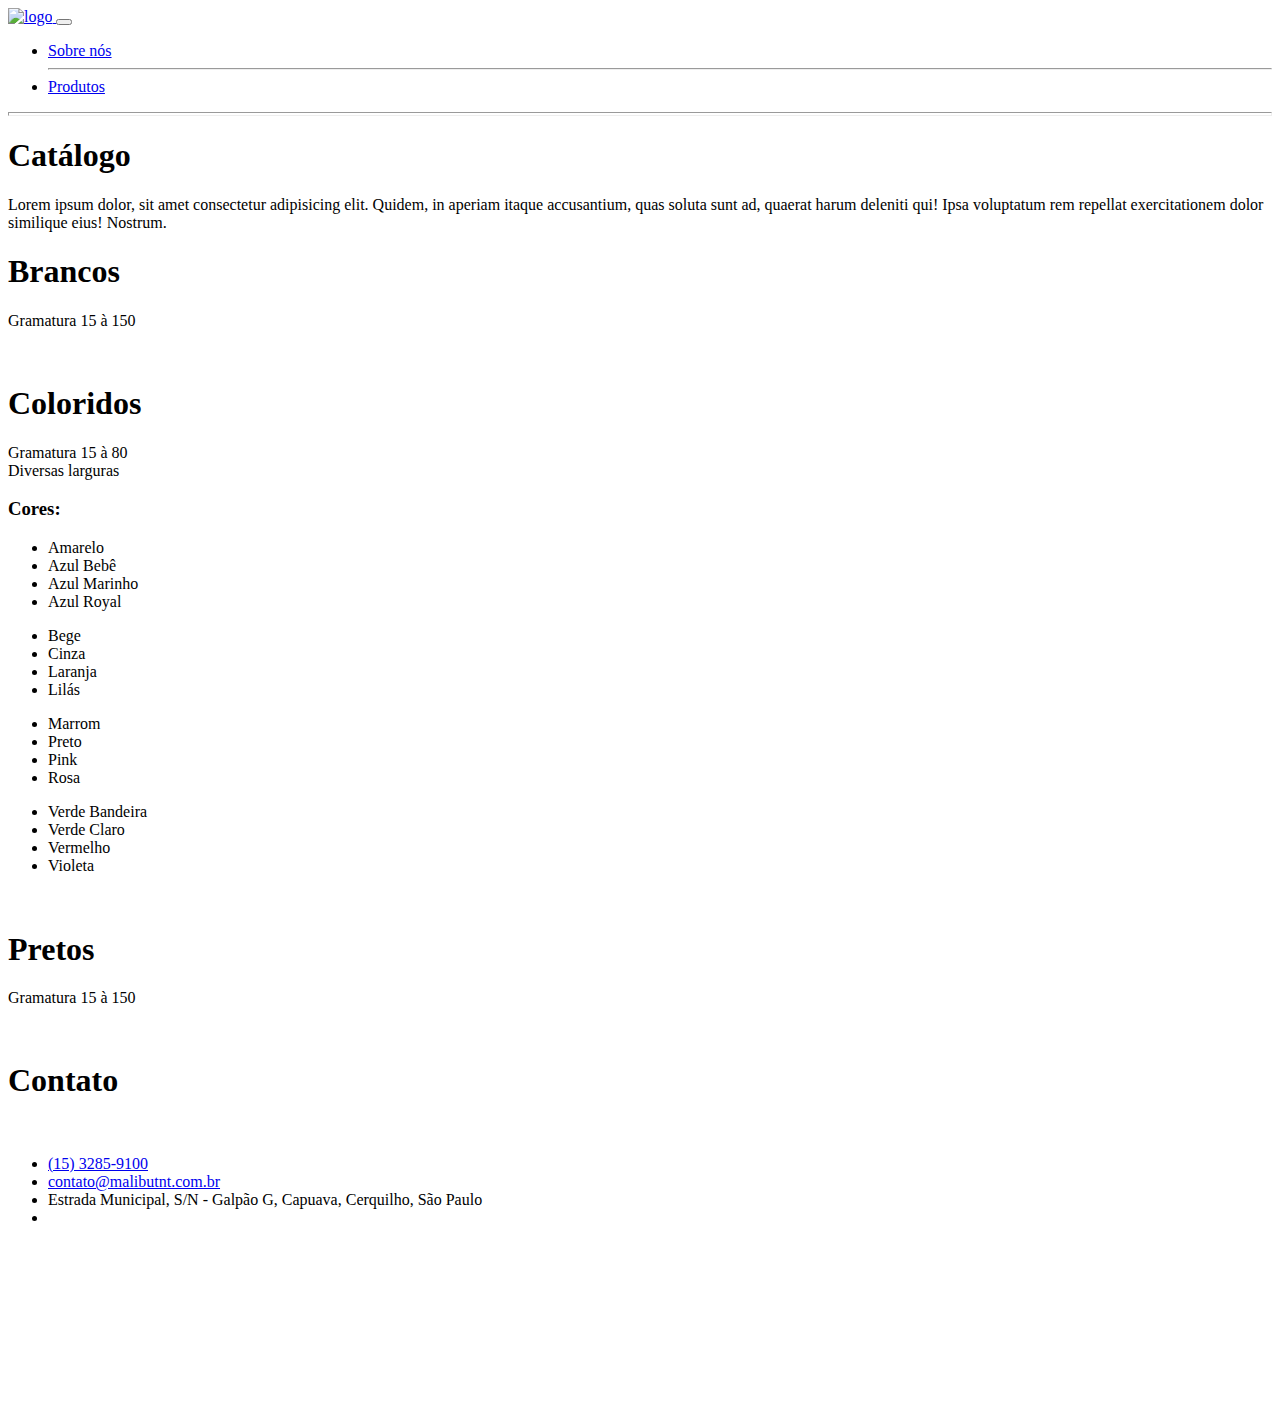
==== pages/products.html @ ac3c4151 "Changed two images" ====
<!DOCTYPE html>
<html lang="en">

<head>
    <meta charset="UTF-8" />
    <meta http-equiv="X-UA-Compatible" content="IE=edge" />
    <meta name="viewport" content="width=device-width, initial-scale=1.0" />
    <title>Malibu - TNT</title>
    <link href="https://cdn.jsdelivr.net/npm/bootstrap@5.0.2/dist/css/bootstrap.min.css" rel="stylesheet" integrity="sha384-EVSTQN3/azprG1Anm3QDgpJLIm9Nao0Yz1ztcQTwFspd3yD65VohhpuuCOmLASjC" crossorigin="anonymous" />
    <link href="./../css/style.css" rel="stylesheet"></link>
    <link rel="preconnect" href="https://fonts.googleapis.com">
    <link rel="preconnect" href="https://fonts.gstatic.com" crossorigin>
    <link href="https://fonts.googleapis.com/css2?family=Montserrat:ital,wght@0,100;0,200;0,300;0,400;0,500;0,600;0,700;0,800;0,900;1,100;1,200;1,300;1,400;1,500;1,600;1,700;1,800;1,900&display=swap" rel="stylesheet">
    <script src="https://cdn.jsdelivr.net/npm/bootstrap@5.0.2/dist/js/bootstrap.bundle.min.js" integrity="sha384-MrcW6ZMFYlzcLA8Nl+NtUVF0sA7MsXsP1UyJoMp4YLEuNSfAP+JcXn/tWtIaxVXM" crossorigin="anonymous"></script>
    <link rel="stylesheet" href="https://use.fontawesome.com/releases/v5.15.4/css/all.css" integrity="sha384-DyZ88mC6Up2uqS4h/KRgHuoeGwBcD4Ng9SiP4dIRy0EXTlnuz47vAwmeGwVChigm" crossorigin="anonymous">
    <link rel="icon" href="/images/icons/icon_logo.png" type="image/x-icon" />

</head>

<body onload="loadImages()">
    <!-- Navbar -->
    <nav class="navbar navbar-expand-lg bg-second">
        <div class="navbar-content container-fluid w-75">
            <!-- logomarca  -->
            <a href="../index.html">
                <img class="navbar-brand non-galery-img" src="../images/logo-malibu.png" alt="logo" loading="eager" />
            </a>
            <button class="navbar-toggler me-3" type="button" data-bs-toggle="collapse" data-bs-target="#navbar-options" aria-controls="navbar-options" aria-expanded="false" aria-label="Toggle navigation">
          <span class="navbar-toggler-icon d-flex"
            ><i class="fas fa-bars fa-lg my-auto mx-auto"></i
          ></span>
        </button>
            <!-- itens do menu de navegação -->
            <div class="collapse navbar-collapse" id="navbar-options">
                <ul class="navbar-nav my-auto ms-auto">
                    <li class="nav-item mx-3 d-flex justify-content-between">
                        <a href="about.html" class="nav-link text-uppercase">Sobre nós
                <i class="fas fa-building ps-3"></i>
              </a>
                    </li>
                    <hr class="navbar-hr" />
                    <li class="nav-item mx-3 d-flex justify-content-between">
                        <a href="products.html " class="nav-link text-uppercase">Produtos
                <i class="fas fa-th ps-3"></i>
              </a>
                    </li>
                </ul>
            </div>
        </div>
    </nav>
    <hr class="m-0" style="height: 2px;">
    <!-- Catálogo -->
    <div class="container-fluid">
        <div class="row text-center">
            <div class="galery p-0">
                <div class="col-lg-12 bg-second">
                    <div class="col-lg-9 mx-auto">
                        <div class="row">
                            <h1 class="col-lg-12 text-uppercase pt-5" id="catalog">Catálogo</h1>
                            <p class="col-lg-9 container-text py-5 products-text mx-auto">Lorem ipsum dolor, sit amet consectetur adipisicing elit. Quidem, in aperiam itaque accusantium, quas soluta sunt ad, quaerat harum deleniti qui! Ipsa voluptatum rem repellat exercitationem dolor similique eius! Nostrum.</p>
                        </div>
                    </div>
                </div>
                <div class="row bg-second">
                    <div class="row">
                        <div class="mx-auto p-0 photos-row text-start">
                            <div class="col-lg-12 products-text">
                                <h1 class="py-3 mb-0 text-uppercase">Brancos</h1>
                                <p class="product-row-text">Gramatura 15 à 150</p>
                            </div>
                        </div>
                    </div>
                    <div class="row ">
                        <div class="mx-auto p-0 photos-row">
                            <img class="col-lg-3 ps-0 my-3 product-photos img-scroll" data-src="../images/products/img9.png" alt="">
                            <img class="col-lg-3 my-3 product-photos img-scroll" data-src="../images/products/img11.jpg" alt="">
                            <img class="col-lg-3 pe-0 my-3 product-photos img-scroll" data-src="../images/products/img4.jpg" alt="">
                        </div>
                    </div>
                </div>
                <div class="row bg-third ">
                    <div class="row">
                        <div class="mx-auto p-0 photos-row text-start text-second ">
                            <div class="col-lg-12 products-text">
                                <h1 class="py-3 mb-0 text-uppercase">Coloridos</h1>
                                <p class="product-row-text mb-0">Gramatura 15 à 80 <br> Diversas larguras</p>
                                <div class="col-lg-12 py-3">
                                    <h3 class="mb-0">Cores:</h3>
                                    <div class="row">
                                        <div class="col-lg-3">
                                            <ul class="">
                                                <li class="d-flex">
                                                    <div class="color-icon my-auto" style="background-color: yellow;"></div>Amarelo</li>
                                                <li class="d-flex">
                                                    <div class="color-icon my-auto" style="background-color: lightblue;"></div>Azul Bebê</li>
                                                <li class="d-flex">
                                                    <div class="color-icon my-auto" style="background-color: aqua;"></div>Azul Marinho</li>
                                                <li class="d-flex">
                                                    <div class="color-icon my-auto" style="background-color: royalblue;"></div>Azul Royal</li>
                                            </ul>
                                        </div>
                                        <div class="col-lg-3">
                                            <ul>
                                                <li class="d-flex">
                                                    <div class="color-icon my-auto" style="background-color: beige;"></div>Bege</li>
                                                <li class="d-flex">
                                                    <div class="color-icon my-auto" style="background-color: grey;"></div>Cinza</li>
                                                <li class="d-flex">
                                                    <div class="color-icon my-auto" style="background-color: orange;"></div>Laranja</li>
                                                <li class="d-flex">
                                                    <div class="color-icon my-auto" style="background-color: violet;"></div>Lilás</li>
                                            </ul>
                                        </div>
                                        <div class="col-lg-3">
                                            <ul>
                                                <li class="d-flex">
                                                    <div class="color-icon my-auto" style="background-color: brown;"></div>Marrom</li>
                                                <li class="d-flex">
                                                    <div class="color-icon my-auto" style="background-color: black;"></div>Preto</li>
                                                <li class="d-flex">
                                                    <div class="color-icon my-auto" style="background-color: deeppink;"></div>Pink</li>
                                                <li class="d-flex">
                                                    <div class="color-icon my-auto" style="background-color: pink;"></div>Rosa</li>
                                            </ul>
                                        </div>
                                        <div class="col-lg-3">
                                            <ul>
                                                <li class="d-flex">
                                                    <div class="color-icon my-auto" style="background-color: forestgreen;"></div>Verde Bandeira</li>
                                                <li class="d-flex">
                                                    <div class="color-icon my-auto" style="background-color: lightgreen;"></div>Verde Claro</li>
                                                <li class="d-flex">
                                                    <div class="color-icon my-auto" style="background-color: red;"></div>Vermelho</li>
                                                <li class="d-flex">
                                                    <div class="color-icon my-auto" style="background-color: purple;"></div>Violeta</li>
                                            </ul>
                                        </div>
                                    </div>
                                </div>
                            </div>
                        </div>
                    </div>
                    <div class="row">
                        <div class="mx-auto p-0 photos-row ">
                            <img class="col-lg-3 ps-0 my-3 product-photos img-scroll" data-src="../images/products/img12.jpg" alt="">
                            <img class="col-lg-3 my-3 product-photos img-scroll" data-src="../images/products/img2.jpg" alt="">
                            <img class="col-lg-3 pe-0 my-3 product-photos img-scroll" data-src="../images/products/img13.png" alt="">
                        </div>
                    </div>
                </div>
                <div class="row bg-fifth">
                    <div class="row">
                        <div class="mx-auto p-0 photos-row text-start text-second">
                            <div class="col-lg-12 products-text">
                                <h1 class="py-3 mb-0 text-uppercase">Pretos</h1>
                                <p class="product-row-text">Gramatura 15 à 150</p>
                            </div>
                        </div>
                    </div>
                    <div class="row">
                        <div class="mx-auto p-0 photos-row ">
                            <img class="col-lg-3 my-3 product-photos img-scroll" data-src="../images/products/img10.png" alt="">
                            <img class="col-lg-3 pe-0 my-3 product-photos img-scroll" data-src="../images/products/img18.jpg" alt="">
                            <img class="col-lg-3 ps-0 my-3 product-photos img-scroll" data-src="../images/products/img5.jpg" alt="">
                        </div>
                    </div>
                </div>
            </div>
        </div>
    </div>
    </div>
    <div class="round-contact">
        <a href="https://wa.me/5515998034993">
            <i class="fab fa-whatsapp-square fa-3x contact contact-a"></i>
        </a>
    </div>
    <!-- Contato -->
    <div class="container-fluid p-0 contact bg-fifth">
        <div class="col-lg-9 mx-auto h-100">
            <div class="row h-100 d-flex justify-content-center">
                <div class="col-lg-5 py-5">
                    <h1 class="text-uppercase">Contato</h1>
                    <img class="flags" src="/images/flags/brazil.png" alt="" />
                    <img class="flags" src="/images/flags/uk.png" alt="" />
                    <img class="flags" src="/images/flags/spain.png" alt="" />
                    <ul class="ps-0">
                        <li class="contact-li">
                            <a href="tel:551532859100" class="text-decoration-none contact contact-a">(15) 3285-9100</a
            >
          </li>
          <li class="contact-li">
            <a
              href="mailto:contato@malibutnt.com.br"
              class="text-decoration-none contact contact-a"
              >contato@malibutnt.com.br</a
            >
          </li>
          <li class="contact-li">Estrada Municipal, S/N - Galpão G, Capuava, Cerquilho, São Paulo
        </li>
          <li class="contact-li mb-0">
            <a href="https://www.instagram.com/malibu.tnt/"
              ><i
                class="fab fa-instagram fa-2x pe-5 contact contact-a"
              ></i></a
            ><a href="https://wa.me/5515998034993"
              ><i class="fab fa-whatsapp-square fa-2x contact contact-a"></i
            ></a>
                        </li>
                    </ul>
                </div>
                <div class="col-lg-6 p-0">
                    <iframe class="m-0" src="https://www.google.com/maps/embed?pb=!1m18!1m12!1m3!1d17926.394619000454!2d-122.08953712096803!3d37.41421235486433!2m3!1f0!2f0!3f0!3m2!1i1024!2i768!4f13.1!3m3!1m2!1s0x0%3A0x0!2zMzfCsDI1JzE4LjUiTiAxMjLCsDA1JzAyLjQiVw!5e0!3m2!1sen!2sbr!4v1631055237950!5m2!1sen!2sbr "
                        width="100% " height="100% " style="border: 0" allowfullscreen=" " loading="lazy "></iframe>
                </div>
            </div>
        </div>
    </div>
</body>

<script>
    function loadImages() {
        document.querySelectorAll('.img-scroll').forEach((img, index) => {
            img.src = img.getAttribute('data-src')
        })
    }
</script>


</html>
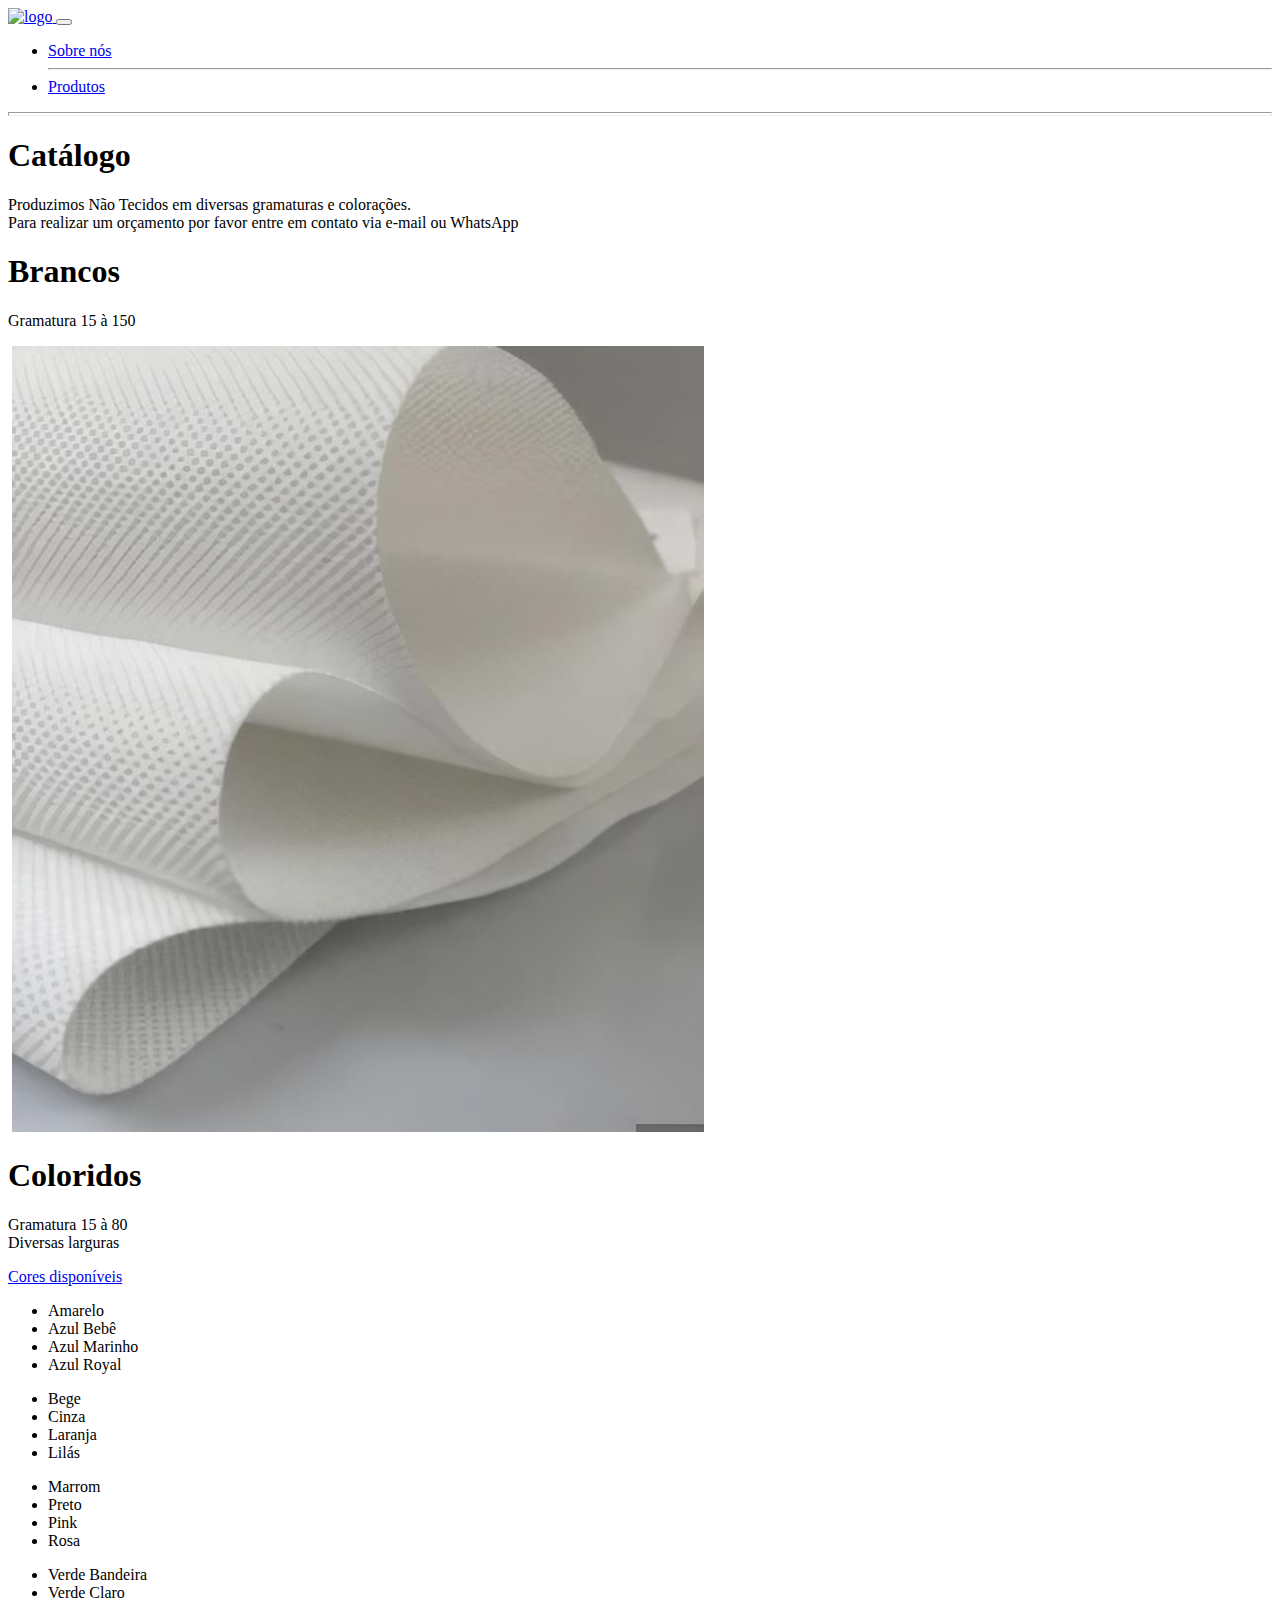
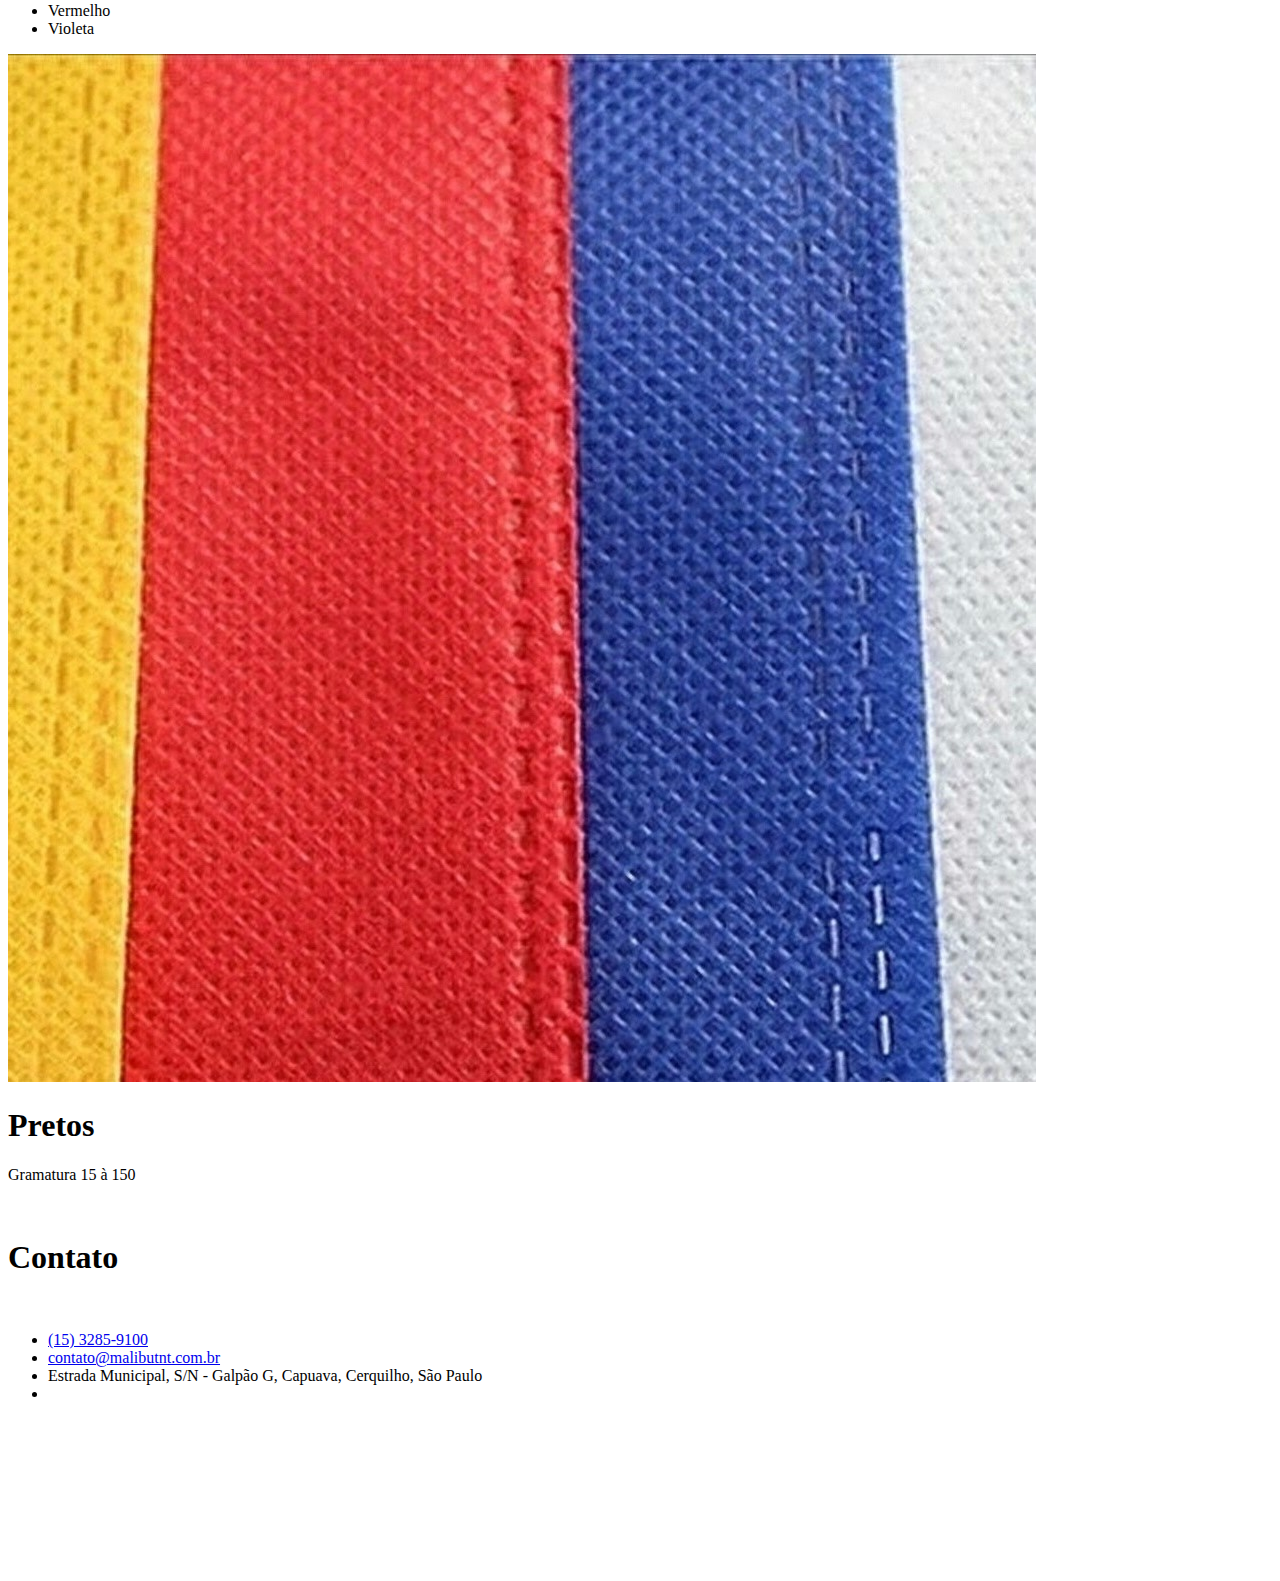
==== commit acdcb272: "New images" ====
--- a/pages/products.html
+++ b/pages/products.html
@@ -57,7 +57,7 @@
                     <div class="col-lg-9 mx-auto">
                         <div class="row">
                             <h1 class="col-lg-12 text-uppercase pt-5" id="catalog">Catálogo</h1>
-                            <p class="col-lg-9 container-text py-5 products-text mx-auto">Lorem ipsum dolor, sit amet consectetur adipisicing elit. Quidem, in aperiam itaque accusantium, quas soluta sunt ad, quaerat harum deleniti qui! Ipsa voluptatum rem repellat exercitationem dolor similique eius! Nostrum.</p>
+                            <p class="col-lg-9 container-text py-5 products-text mx-auto">Produzimos Não Tecidos em diversas gramaturas e colorações. <br> Para realizar um orçamento por favor entre em contato via e-mail ou WhatsApp</p>
                         </div>
                     </div>
                 </div>
@@ -73,7 +73,7 @@
                     <div class="row ">
                         <div class="mx-auto p-0 photos-row">
                             <img class="col-lg-3 ps-0 my-3 product-photos img-scroll" data-src="../images/products/img9.png" alt="">
-                            <img class="col-lg-3 my-3 product-photos img-scroll" data-src="../images/products/img11.jpg" alt="">
+                            <img class="col-lg-3 my-3 product-photos img-scroll" data-src="../images/products/img19.jpg" alt="">
                             <img class="col-lg-3 pe-0 my-3 product-photos img-scroll" data-src="../images/products/img4.jpg" alt="">
                         </div>
                     </div>
@@ -85,57 +85,63 @@
                                 <h1 class="py-3 mb-0 text-uppercase">Coloridos</h1>
                                 <p class="product-row-text mb-0">Gramatura 15 à 80 <br> Diversas larguras</p>
                                 <div class="col-lg-12 py-3">
-                                    <h3 class="mb-0">Cores:</h3>
-                                    <div class="row">
-                                        <div class="col-lg-3">
-                                            <ul class="">
-                                                <li class="d-flex">
-                                                    <div class="color-icon my-auto" style="background-color: yellow;"></div>Amarelo</li>
-                                                <li class="d-flex">
-                                                    <div class="color-icon my-auto" style="background-color: lightblue;"></div>Azul Bebê</li>
-                                                <li class="d-flex">
-                                                    <div class="color-icon my-auto" style="background-color: aqua;"></div>Azul Marinho</li>
-                                                <li class="d-flex">
-                                                    <div class="color-icon my-auto" style="background-color: royalblue;"></div>Azul Royal</li>
-                                            </ul>
+                                    <a class="btn btn-primary" data-bs-toggle="collapse" href="#colors" role="button" aria-expanded="false" aria-controls="colors">Cores disponíveis</a>
+                                      <div class="row">
+                                        <div class="col">
+                                          <div class="collapse multi-collapse" id="colors">
+                                            <div class="row">
+                                                <div class="col-lg-3">
+                                                    <ul class="">
+                                                        <li class="d-flex">
+                                                            <div class="color-icon my-auto" style="background-color: yellow;"></div>Amarelo</li>
+                                                        <li class="d-flex">
+                                                            <div class="color-icon my-auto" style="background-color: lightblue;"></div>Azul Bebê</li>
+                                                        <li class="d-flex">
+                                                            <div class="color-icon my-auto" style="background-color: aqua;"></div>Azul Marinho</li>
+                                                        <li class="d-flex">
+                                                            <div class="color-icon my-auto" style="background-color: royalblue;"></div>Azul Royal</li>
+                                                    </ul>
+                                                </div>
+                                                <div class="col-lg-3">
+                                                    <ul>
+                                                        <li class="d-flex">
+                                                            <div class="color-icon my-auto" style="background-color: beige;"></div>Bege</li>
+                                                        <li class="d-flex">
+                                                            <div class="color-icon my-auto" style="background-color: grey;"></div>Cinza</li>
+                                                        <li class="d-flex">
+                                                            <div class="color-icon my-auto" style="background-color: orange;"></div>Laranja</li>
+                                                        <li class="d-flex">
+                                                            <div class="color-icon my-auto" style="background-color: violet;"></div>Lilás</li>
+                                                    </ul>
+                                                </div>
+                                                <div class="col-lg-3">
+                                                    <ul>
+                                                        <li class="d-flex">
+                                                            <div class="color-icon my-auto" style="background-color: brown;"></div>Marrom</li>
+                                                        <li class="d-flex">
+                                                            <div class="color-icon my-auto" style="background-color: black;"></div>Preto</li>
+                                                        <li class="d-flex">
+                                                            <div class="color-icon my-auto" style="background-color: deeppink;"></div>Pink</li>
+                                                        <li class="d-flex">
+                                                            <div class="color-icon my-auto" style="background-color: pink;"></div>Rosa</li>
+                                                    </ul>
+                                                </div>
+                                                <div class="col-lg-3">
+                                                    <ul>
+                                                        <li class="d-flex">
+                                                            <div class="color-icon my-auto" style="background-color: forestgreen;"></div>Verde Bandeira</li>
+                                                        <li class="d-flex">
+                                                            <div class="color-icon my-auto" style="background-color: lightgreen;"></div>Verde Claro</li>
+                                                        <li class="d-flex">
+                                                            <div class="color-icon my-auto" style="background-color: red;"></div>Vermelho</li>
+                                                        <li class="d-flex">
+                                                            <div class="color-icon my-auto" style="background-color: purple;"></div>Violeta</li>
+                                                    </ul>
+                                                </div>
+                                            </div>
+                                          </div>
                                         </div>
-                                        <div class="col-lg-3">
-                                            <ul>
-                                                <li class="d-flex">
-                                                    <div class="color-icon my-auto" style="background-color: beige;"></div>Bege</li>
-                                                <li class="d-flex">
-                                                    <div class="color-icon my-auto" style="background-color: grey;"></div>Cinza</li>
-                                                <li class="d-flex">
-                                                    <div class="color-icon my-auto" style="background-color: orange;"></div>Laranja</li>
-                                                <li class="d-flex">
-                                                    <div class="color-icon my-auto" style="background-color: violet;"></div>Lilás</li>
-                                            </ul>
-                                        </div>
-                                        <div class="col-lg-3">
-                                            <ul>
-                                                <li class="d-flex">
-                                                    <div class="color-icon my-auto" style="background-color: brown;"></div>Marrom</li>
-                                                <li class="d-flex">
-                                                    <div class="color-icon my-auto" style="background-color: black;"></div>Preto</li>
-                                                <li class="d-flex">
-                                                    <div class="color-icon my-auto" style="background-color: deeppink;"></div>Pink</li>
-                                                <li class="d-flex">
-                                                    <div class="color-icon my-auto" style="background-color: pink;"></div>Rosa</li>
-                                            </ul>
-                                        </div>
-                                        <div class="col-lg-3">
-                                            <ul>
-                                                <li class="d-flex">
-                                                    <div class="color-icon my-auto" style="background-color: forestgreen;"></div>Verde Bandeira</li>
-                                                <li class="d-flex">
-                                                    <div class="color-icon my-auto" style="background-color: lightgreen;"></div>Verde Claro</li>
-                                                <li class="d-flex">
-                                                    <div class="color-icon my-auto" style="background-color: red;"></div>Vermelho</li>
-                                                <li class="d-flex">
-                                                    <div class="color-icon my-auto" style="background-color: purple;"></div>Violeta</li>
-                                            </ul>
-                                        </div>
-                                    </div>
+                                      </div>
                                 </div>
                             </div>
                         </div>
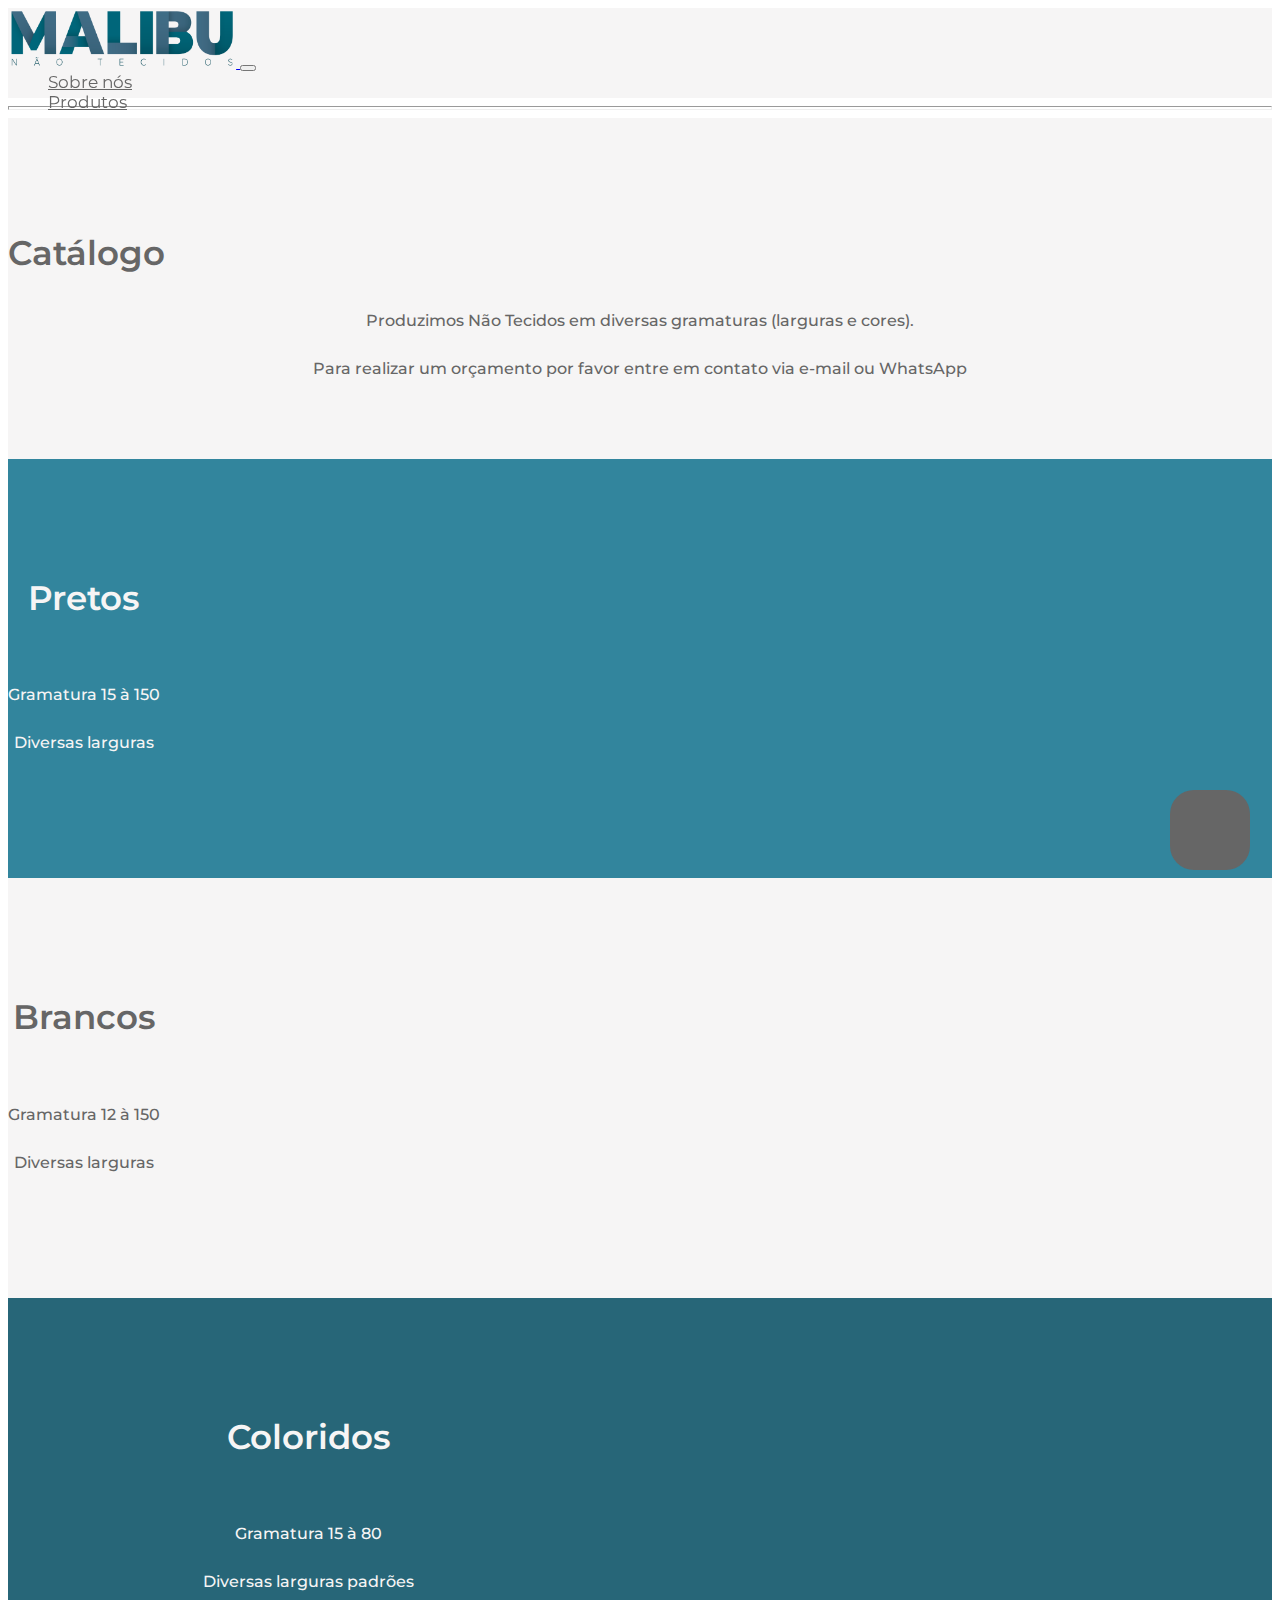
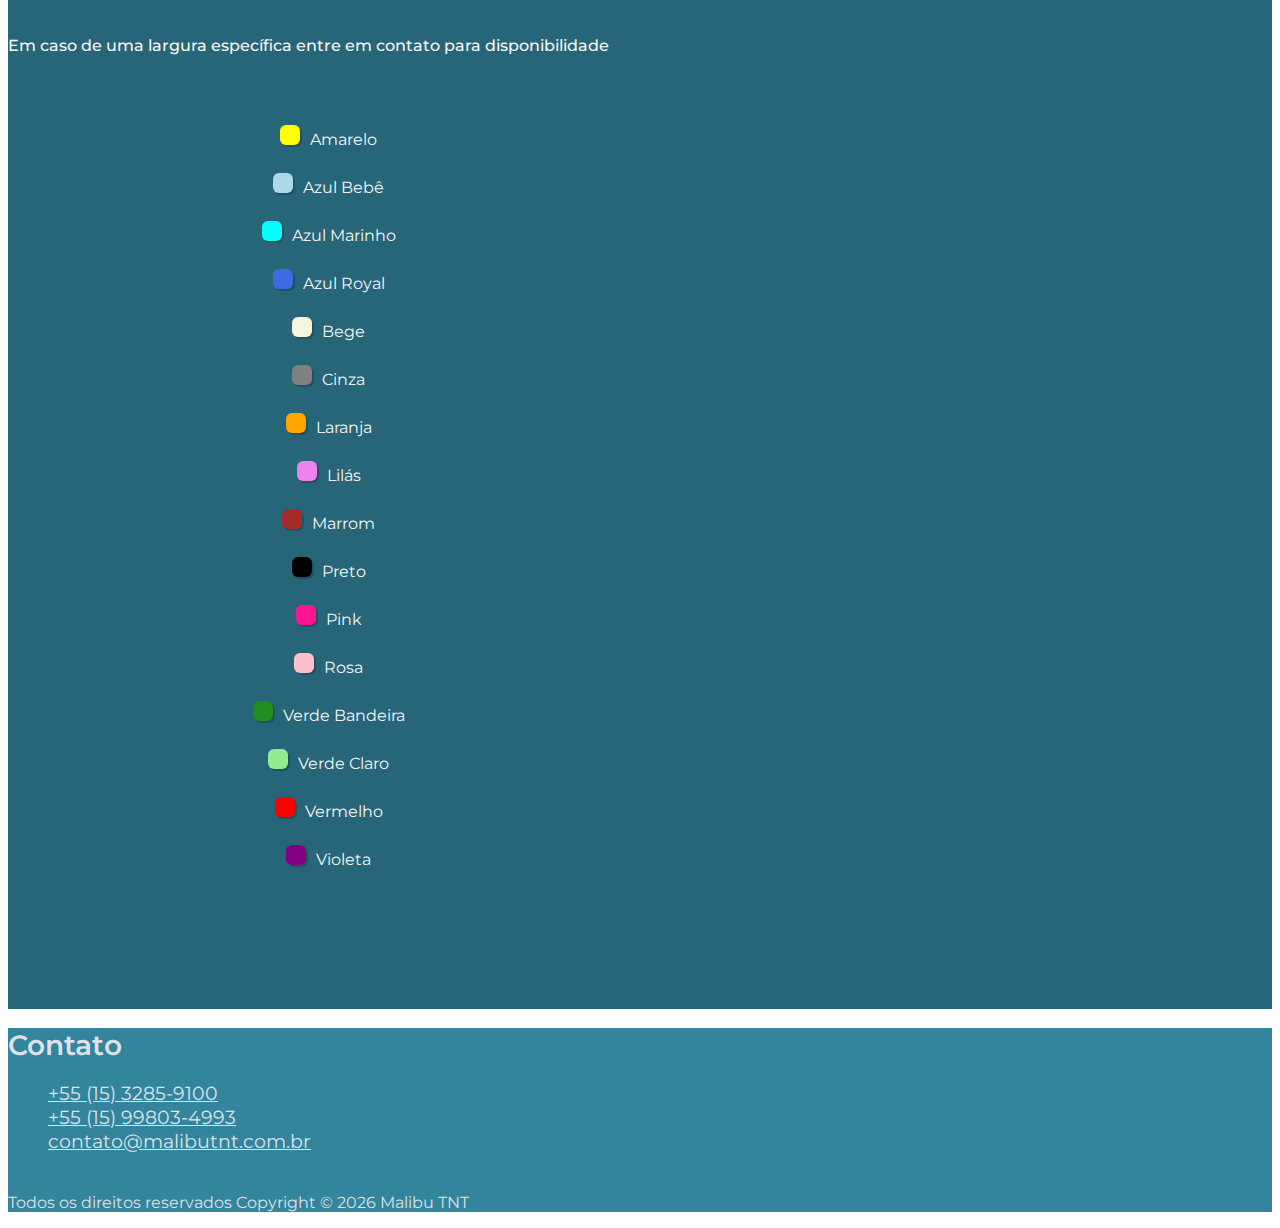
==== commit 99c5daab: "Alterações - 08.02.22" ====
--- a/pages/products.html
+++ b/pages/products.html
@@ -6,13 +6,20 @@
     <meta http-equiv="X-UA-Compatible" content="IE=edge" />
     <meta name="viewport" content="width=device-width, initial-scale=1.0" />
     <title>Malibu - TNT</title>
-    <link href="https://cdn.jsdelivr.net/npm/bootstrap@5.0.2/dist/css/bootstrap.min.css" rel="stylesheet" integrity="sha384-EVSTQN3/azprG1Anm3QDgpJLIm9Nao0Yz1ztcQTwFspd3yD65VohhpuuCOmLASjC" crossorigin="anonymous" />
-    <link href="./../css/style.css" rel="stylesheet"></link>
+    <link href="https://cdn.jsdelivr.net/npm/bootstrap@5.0.2/dist/css/bootstrap.min.css" rel="stylesheet"
+        integrity="sha384-EVSTQN3/azprG1Anm3QDgpJLIm9Nao0Yz1ztcQTwFspd3yD65VohhpuuCOmLASjC" crossorigin="anonymous" />
+    <link href="./../css/style.css" rel="stylesheet">
+    </link>
     <link rel="preconnect" href="https://fonts.googleapis.com">
     <link rel="preconnect" href="https://fonts.gstatic.com" crossorigin>
-    <link href="https://fonts.googleapis.com/css2?family=Montserrat:ital,wght@0,100;0,200;0,300;0,400;0,500;0,600;0,700;0,800;0,900;1,100;1,200;1,300;1,400;1,500;1,600;1,700;1,800;1,900&display=swap" rel="stylesheet">
-    <script src="https://cdn.jsdelivr.net/npm/bootstrap@5.0.2/dist/js/bootstrap.bundle.min.js" integrity="sha384-MrcW6ZMFYlzcLA8Nl+NtUVF0sA7MsXsP1UyJoMp4YLEuNSfAP+JcXn/tWtIaxVXM" crossorigin="anonymous"></script>
-    <link rel="stylesheet" href="https://use.fontawesome.com/releases/v5.15.4/css/all.css" integrity="sha384-DyZ88mC6Up2uqS4h/KRgHuoeGwBcD4Ng9SiP4dIRy0EXTlnuz47vAwmeGwVChigm" crossorigin="anonymous">
+    <link
+        href="https://fonts.googleapis.com/css2?family=Montserrat:ital,wght@0,100;0,200;0,300;0,400;0,500;0,600;0,700;0,800;0,900;1,100;1,200;1,300;1,400;1,500;1,600;1,700;1,800;1,900&display=swap"
+        rel="stylesheet">
+    <script src="https://cdn.jsdelivr.net/npm/bootstrap@5.0.2/dist/js/bootstrap.bundle.min.js"
+        integrity="sha384-MrcW6ZMFYlzcLA8Nl+NtUVF0sA7MsXsP1UyJoMp4YLEuNSfAP+JcXn/tWtIaxVXM"
+        crossorigin="anonymous"></script>
+    <link rel="stylesheet" href="https://use.fontawesome.com/releases/v5.15.4/css/all.css"
+        integrity="sha384-DyZ88mC6Up2uqS4h/KRgHuoeGwBcD4Ng9SiP4dIRy0EXTlnuz47vAwmeGwVChigm" crossorigin="anonymous">
     <link rel="icon" href="/images/icons/icon_logo.png" type="image/x-icon" />
 
 </head>
@@ -25,24 +32,23 @@
             <a href="../index.html">
                 <img class="navbar-brand non-galery-img" src="../images/logo-malibu.png" alt="logo" loading="eager" />
             </a>
-            <button class="navbar-toggler me-3" type="button" data-bs-toggle="collapse" data-bs-target="#navbar-options" aria-controls="navbar-options" aria-expanded="false" aria-label="Toggle navigation">
-          <span class="navbar-toggler-icon d-flex"
-            ><i class="fas fa-bars fa-lg my-auto mx-auto"></i
-          ></span>
-        </button>
+            <button class="navbar-toggler me-3" type="button" data-bs-toggle="collapse" data-bs-target="#navbar-options"
+                aria-controls="navbar-options" aria-expanded="false" aria-label="Toggle navigation">
+                <span class="navbar-toggler-icon d-flex"><i class="fas fa-bars fa-lg my-auto mx-auto"></i></span>
+            </button>
             <!-- itens do menu de navegação -->
             <div class="collapse navbar-collapse" id="navbar-options">
                 <ul class="navbar-nav my-auto ms-auto">
                     <li class="nav-item mx-3 d-flex justify-content-between">
                         <a href="about.html" class="nav-link text-uppercase">Sobre nós
-                <i class="fas fa-building ps-3"></i>
-              </a>
+                            <i class="fas fa-building ps-3"></i>
+                        </a>
                     </li>
                     <hr class="navbar-hr" />
                     <li class="nav-item mx-3 d-flex justify-content-between">
                         <a href="products.html " class="nav-link text-uppercase">Produtos
-                <i class="fas fa-th ps-3"></i>
-              </a>
+                            <i class="fas fa-th ps-3"></i>
+                        </a>
                     </li>
                 </ul>
             </div>
@@ -54,123 +60,164 @@
         <div class="row text-center">
             <div class="galery p-0">
                 <div class="col-lg-12 bg-second">
-                    <div class="col-lg-9 mx-auto">
+                    <div class="col-lg-6 mx-auto">
                         <div class="row">
                             <h1 class="col-lg-12 text-uppercase pt-5" id="catalog">Catálogo</h1>
-                            <p class="col-lg-9 container-text py-5 products-text mx-auto">Produzimos Não Tecidos em diversas gramaturas e colorações. <br> Para realizar um orçamento por favor entre em contato via e-mail ou WhatsApp</p>
-                        </div>
-                    </div>
-                </div>
+                            <p class="col-lg-9 container-text py-5 products-text mx-auto">Produzimos Não Tecidos em
+                                diversas gramaturas (larguras e cores). <br> Para realizar um orçamento por
+                                favor entre em contato via e-mail ou WhatsApp</p>
+                        </div>
+                    </div>
+                </div>
+
+                <div class="row bg-fifth">
+                    <div class="row">
+                        <div class="mx-auto p-0 photos-row text-start text-second">
+                            <div class="col-lg-12 products-text">
+                                <h1 class="py-3 mb-0 text-uppercase">Pretos</h1>
+                                <p class="product-row-text">Gramatura 15 à 150 <br> Diversas larguras</p>
+                            </div>
+                        </div>
+                    </div>
+                    <div class="row">
+                        <div class="mx-auto p-0 photos-row justify-content-center">
+                            <img class="col-lg-3 my-3 product-photos img-scroll" data-src="../images/products/img10.png"
+                                alt="">
+                        </div>
+                    </div>
+                </div>
+
                 <div class="row bg-second">
                     <div class="row">
                         <div class="mx-auto p-0 photos-row text-start">
                             <div class="col-lg-12 products-text">
                                 <h1 class="py-3 mb-0 text-uppercase">Brancos</h1>
-                                <p class="product-row-text">Gramatura 15 à 150</p>
+                                <p class="product-row-text">Gramatura 12 à 150 <br> Diversas larguras</p>
                             </div>
                         </div>
                     </div>
                     <div class="row ">
-                        <div class="mx-auto p-0 photos-row">
-                            <img class="col-lg-3 ps-0 my-3 product-photos img-scroll" data-src="../images/products/img9.png" alt="">
-                            <img class="col-lg-3 my-3 product-photos img-scroll" data-src="../images/products/img19.jpg" alt="">
-                            <img class="col-lg-3 pe-0 my-3 product-photos img-scroll" data-src="../images/products/img4.jpg" alt="">
-                        </div>
-                    </div>
-                </div>
+                        <div class="mx-auto p-0 photos-row justify-content-center">
+                            <img class="col-lg-3 my-3 product-photos img-scroll" data-src="../images/products/img19.jpg"
+                                alt="">
+                        </div>
+                    </div>
+                </div>
+
                 <div class="row bg-third ">
                     <div class="row">
-                        <div class="mx-auto p-0 photos-row text-start text-second ">
-                            <div class="col-lg-12 products-text">
+                        <div class="mx-auto p-0 photos-row text-start text-second justify-content-center">
+                            <div class="col-lg-9 products-text">
                                 <h1 class="py-3 mb-0 text-uppercase">Coloridos</h1>
-                                <p class="product-row-text mb-0">Gramatura 15 à 80 <br> Diversas larguras</p>
+                                <p class="product-row-text mb-0">Gramatura 15 à 80 <br> Diversas larguras padrões</p>
+                                <p class="product-row-text mb-0"> Em caso de uma largura específica entre em contato
+                                    para disponibilidade</p>
                                 <div class="col-lg-12 py-3">
-                                    <a class="btn btn-primary" data-bs-toggle="collapse" href="#colors" role="button" aria-expanded="false" aria-controls="colors">Cores disponíveis</a>
-                                      <div class="row">
+                                    <a class="btn btn-primary" data-bs-toggle="collapse" href="#colors" role="button"
+                                        aria-expanded="false" aria-controls="colors">Cores disponíveis</a>
+                                    <div class="row">
                                         <div class="col">
-                                          <div class="collapse multi-collapse" id="colors">
-                                            <div class="row">
-                                                <div class="col-lg-3">
-                                                    <ul class="">
-                                                        <li class="d-flex">
-                                                            <div class="color-icon my-auto" style="background-color: yellow;"></div>Amarelo</li>
-                                                        <li class="d-flex">
-                                                            <div class="color-icon my-auto" style="background-color: lightblue;"></div>Azul Bebê</li>
-                                                        <li class="d-flex">
-                                                            <div class="color-icon my-auto" style="background-color: aqua;"></div>Azul Marinho</li>
-                                                        <li class="d-flex">
-                                                            <div class="color-icon my-auto" style="background-color: royalblue;"></div>Azul Royal</li>
-                                                    </ul>
-                                                </div>
-                                                <div class="col-lg-3">
-                                                    <ul>
-                                                        <li class="d-flex">
-                                                            <div class="color-icon my-auto" style="background-color: beige;"></div>Bege</li>
-                                                        <li class="d-flex">
-                                                            <div class="color-icon my-auto" style="background-color: grey;"></div>Cinza</li>
-                                                        <li class="d-flex">
-                                                            <div class="color-icon my-auto" style="background-color: orange;"></div>Laranja</li>
-                                                        <li class="d-flex">
-                                                            <div class="color-icon my-auto" style="background-color: violet;"></div>Lilás</li>
-                                                    </ul>
-                                                </div>
-                                                <div class="col-lg-3">
-                                                    <ul>
-                                                        <li class="d-flex">
-                                                            <div class="color-icon my-auto" style="background-color: brown;"></div>Marrom</li>
-                                                        <li class="d-flex">
-                                                            <div class="color-icon my-auto" style="background-color: black;"></div>Preto</li>
-                                                        <li class="d-flex">
-                                                            <div class="color-icon my-auto" style="background-color: deeppink;"></div>Pink</li>
-                                                        <li class="d-flex">
-                                                            <div class="color-icon my-auto" style="background-color: pink;"></div>Rosa</li>
-                                                    </ul>
-                                                </div>
-                                                <div class="col-lg-3">
-                                                    <ul>
-                                                        <li class="d-flex">
-                                                            <div class="color-icon my-auto" style="background-color: forestgreen;"></div>Verde Bandeira</li>
-                                                        <li class="d-flex">
-                                                            <div class="color-icon my-auto" style="background-color: lightgreen;"></div>Verde Claro</li>
-                                                        <li class="d-flex">
-                                                            <div class="color-icon my-auto" style="background-color: red;"></div>Vermelho</li>
-                                                        <li class="d-flex">
-                                                            <div class="color-icon my-auto" style="background-color: purple;"></div>Violeta</li>
-                                                    </ul>
+                                            <div class="collapse multi-collapse" id="colors">
+                                                <div class="row">
+                                                    <div class="col-lg-3">
+                                                        <ul class="">
+                                                            <li class="d-flex">
+                                                                <div class="color-icon my-auto"
+                                                                    style="background-color: yellow;"></div>Amarelo
+                                                            </li>
+                                                            <li class="d-flex">
+                                                                <div class="color-icon my-auto"
+                                                                    style="background-color: lightblue;"></div>Azul Bebê
+                                                            </li>
+                                                            <li class="d-flex">
+                                                                <div class="color-icon my-auto"
+                                                                    style="background-color: aqua;"></div>Azul Marinho
+                                                            </li>
+                                                            <li class="d-flex">
+                                                                <div class="color-icon my-auto"
+                                                                    style="background-color: royalblue;"></div>Azul
+                                                                Royal
+                                                            </li>
+                                                        </ul>
+                                                    </div>
+                                                    <div class="col-lg-3">
+                                                        <ul>
+                                                            <li class="d-flex">
+                                                                <div class="color-icon my-auto"
+                                                                    style="background-color: beige;"></div>Bege
+                                                            </li>
+                                                            <li class="d-flex">
+                                                                <div class="color-icon my-auto"
+                                                                    style="background-color: grey;"></div>Cinza
+                                                            </li>
+                                                            <li class="d-flex">
+                                                                <div class="color-icon my-auto"
+                                                                    style="background-color: orange;"></div>Laranja
+                                                            </li>
+                                                            <li class="d-flex">
+                                                                <div class="color-icon my-auto"
+                                                                    style="background-color: violet;"></div>Lilás
+                                                            </li>
+                                                        </ul>
+                                                    </div>
+                                                    <div class="col-lg-3">
+                                                        <ul>
+                                                            <li class="d-flex">
+                                                                <div class="color-icon my-auto"
+                                                                    style="background-color: brown;"></div>Marrom
+                                                            </li>
+                                                            <li class="d-flex">
+                                                                <div class="color-icon my-auto"
+                                                                    style="background-color: black;"></div>Preto
+                                                            </li>
+                                                            <li class="d-flex">
+                                                                <div class="color-icon my-auto"
+                                                                    style="background-color: deeppink;"></div>Pink
+                                                            </li>
+                                                            <li class="d-flex">
+                                                                <div class="color-icon my-auto"
+                                                                    style="background-color: pink;"></div>Rosa
+                                                            </li>
+                                                        </ul>
+                                                    </div>
+                                                    <div class="col-lg-3">
+                                                        <ul>
+                                                            <li class="d-flex">
+                                                                <div class="color-icon my-auto"
+                                                                    style="background-color: forestgreen;"></div>Verde
+                                                                Bandeira
+                                                            </li>
+                                                            <li class="d-flex">
+                                                                <div class="color-icon my-auto"
+                                                                    style="background-color: lightgreen;"></div>Verde
+                                                                Claro
+                                                            </li>
+                                                            <li class="d-flex">
+                                                                <div class="color-icon my-auto"
+                                                                    style="background-color: red;"></div>Vermelho
+                                                            </li>
+                                                            <li class="d-flex">
+                                                                <div class="color-icon my-auto"
+                                                                    style="background-color: purple;"></div>Violeta
+                                                            </li>
+                                                        </ul>
+                                                    </div>
                                                 </div>
                                             </div>
-                                          </div>
                                         </div>
-                                      </div>
+                                    </div>
                                 </div>
                             </div>
                         </div>
                     </div>
                     <div class="row">
-                        <div class="mx-auto p-0 photos-row ">
-                            <img class="col-lg-3 ps-0 my-3 product-photos img-scroll" data-src="../images/products/img12.jpg" alt="">
-                            <img class="col-lg-3 my-3 product-photos img-scroll" data-src="../images/products/img2.jpg" alt="">
-                            <img class="col-lg-3 pe-0 my-3 product-photos img-scroll" data-src="../images/products/img13.png" alt="">
-                        </div>
-                    </div>
-                </div>
-                <div class="row bg-fifth">
-                    <div class="row">
-                        <div class="mx-auto p-0 photos-row text-start text-second">
-                            <div class="col-lg-12 products-text">
-                                <h1 class="py-3 mb-0 text-uppercase">Pretos</h1>
-                                <p class="product-row-text">Gramatura 15 à 150</p>
-                            </div>
-                        </div>
-                    </div>
-                    <div class="row">
-                        <div class="mx-auto p-0 photos-row ">
-                            <img class="col-lg-3 my-3 product-photos img-scroll" data-src="../images/products/img10.png" alt="">
-                            <img class="col-lg-3 pe-0 my-3 product-photos img-scroll" data-src="../images/products/img18.jpg" alt="">
-                            <img class="col-lg-3 ps-0 my-3 product-photos img-scroll" data-src="../images/products/img5.jpg" alt="">
-                        </div>
-                    </div>
-                </div>
+                        <div class="mx-auto p-0 photos-row justify-content-center">
+                            <img class="col-lg-3 my-3 product-photos img-scroll" data-src="../images/products/img2.jpg"
+                                alt="">
+                        </div>
+                    </div>
+                </div>
+
             </div>
         </div>
     </div>
@@ -183,53 +230,66 @@
     <!-- Contato -->
     <div class="container-fluid p-0 contact bg-fifth">
         <div class="col-lg-9 mx-auto h-100">
-            <div class="row h-100 d-flex justify-content-center">
-                <div class="col-lg-5 py-5">
-                    <h1 class="text-uppercase">Contato</h1>
-                    <img class="flags" src="/images/flags/brazil.png" alt="" />
-                    <img class="flags" src="/images/flags/uk.png" alt="" />
-                    <img class="flags" src="/images/flags/spain.png" alt="" />
-                    <ul class="ps-0">
+            <div class="row h-100 d-flex justify-content-center text-center">
+                <div class="col-lg-5 pt-5">
+                    <h1 class="text-uppercase contact-title">Contato</h1>
+                    <ul class="ps-0 d-flex justify-content-around">
                         <li class="contact-li">
-                            <a href="tel:551532859100" class="text-decoration-none contact contact-a">(15) 3285-9100</a
-            >
-          </li>
-          <li class="contact-li">
-            <a
-              href="mailto:contato@malibutnt.com.br"
-              class="text-decoration-none contact contact-a"
-              >contato@malibutnt.com.br</a
-            >
-          </li>
-          <li class="contact-li">Estrada Municipal, S/N - Galpão G, Capuava, Cerquilho, São Paulo
-        </li>
-          <li class="contact-li mb-0">
-            <a href="https://www.instagram.com/malibu.tnt/"
-              ><i
-                class="fab fa-instagram fa-2x pe-5 contact contact-a"
-              ></i></a
-            ><a href="https://wa.me/5515998034993"
-              ><i class="fab fa-whatsapp-square fa-2x contact contact-a"></i
-            ></a>
+                            <div>
+                                <a href="tel:551532859100" class="text-decoration-none contact contact-a">+55 (15)
+                                    3285-9100</a>
+                            </div>
+                            <div>
+                                <a href="tel:5515998034993" class="text-decoration-none contact contact-a">+55 (15)
+                                    99803-4993
+                                </a>
+                            </div>
+                            <div>
+                                <a href="mailto:contato@malibutnt.com.br"
+                                    class="text-decoration-none contact contact-a">contato@malibutnt.com.br</a>
+                            </div>
+                            <br />
+                            <div>
+                                <a href="https://www.instagram.com/malibu.tnt/"><i
+                                        class="fab fa-instagram fa-2x pe-5 contact contact-a"></i></a><a
+                                    href="https://wa.me/5515998034993"><i
+                                        class="fab fa-whatsapp-square fa-2x contact contact-a"></i></a>
+                            </div>
                         </li>
                     </ul>
                 </div>
-                <div class="col-lg-6 p-0">
-                    <iframe class="m-0" src="https://www.google.com/maps/embed?pb=!1m18!1m12!1m3!1d17926.394619000454!2d-122.08953712096803!3d37.41421235486433!2m3!1f0!2f0!3f0!3m2!1i1024!2i768!4f13.1!3m3!1m2!1s0x0%3A0x0!2zMzfCsDI1JzE4LjUiTiAxMjLCsDA1JzAyLjQiVw!5e0!3m2!1sen!2sbr!4v1631055237950!5m2!1sen!2sbr "
-                        width="100% " height="100% " style="border: 0" allowfullscreen=" " loading="lazy "></iframe>
-                </div>
             </div>
         </div>
+        <div class="py-2 text-center">
+            <p id="copyright"></p>
+            <!--<p id="creditos">
+                Desenvolvido por
+                <a href="https://www.linkedin.com/in/abdulhdr/">Abdul Haidar</a>
+            </p> -->
+        </div>
     </div>
 </body>
+<script src="js/isShowing.js"></script>
 
 <script>
-    function loadImages() {
-        document.querySelectorAll('.img-scroll').forEach((img, index) => {
-            img.src = img.getAttribute('data-src')
-        })
+    function scrollChecker() {
+        document.querySelectorAll(".img-scroll").forEach((img, index) => {
+            if (img.getBoundingClientRect().top < window.innerHeight) {
+                img.src = img.getAttribute("data-src");
+            }
+        });
     }
+
+    window.addEventListener("scroll", scrollChecker);
+
+    function updateYear() {
+        let date = new Date();
+        let year = date.getFullYear();
+        let string = `Todos os direitos reservados Copyright © ${year} Malibu TNT`;
+
+        document.querySelector("#copyright").innerText = string;
+    }
+    updateYear();
 </script>
 
-
 </html>--- a/css/style.css
+++ b/css/style.css
@@ -0,0 +1,524 @@
+:root {
+  --first-color: #666;
+  --second-color: #f6f5f5;
+  --third-color: #276678;
+  --fourth-color: #d3e0ea;
+  --fifth-color: #32859d;
+  --sixth-color: #506d84;
+}
+
+#catalog {
+  margin-top: 4rem;
+}
+
+.navbar {
+  height: 10vh;
+  position: sticky;
+  top: 0px;
+  z-index: 10;
+}
+
+a.nav-link {
+  font-size: 1.06rem;
+  color: var(--first-color);
+  transition: 200ms;
+}
+
+a.nav-link:hover {
+  color: #333;
+  text-shadow: 0 0 2px var(--first-color);
+}
+
+.carousel-item {
+  height: 60vh;
+}
+
+.about-home {
+  overflow: hidden;
+  padding-top: 10vh;
+}
+
+.round-contact {
+  width: 80px;
+  height: 80px;
+  position: fixed;
+  right: 30px;
+  bottom: 30px;
+  background-color: var(--first-color);
+  text-align: center;
+  border-radius: 30%;
+  display: flex;
+}
+
+.round-contact a {
+  width: 100%;
+  height: 100%;
+  margin: auto;
+  display: flex;
+  text-decoration: none;
+}
+
+.round-contact a i {
+  margin: auto;
+}
+
+.round-contact a i:hover {
+  color: var(--fifth-color);
+}
+
+body {
+  font-family: "Montserrat";
+  color: var(--first-color);
+}
+
+h1 {
+  font-weight: 600;
+  font-size: 34px;
+}
+
+h2 {
+  font-weight: 600;
+  font-size: 28px;
+}
+
+.container-text {
+  font-weight: 500;
+  text-align: center;
+  font-size: 16px;
+}
+
+.bg-first {
+  background-color: var(--first-color);
+}
+
+.bg-second {
+  background-color: var(--second-color);
+}
+
+.bg-third {
+  background-color: var(--third-color);
+}
+
+.bg-fourth {
+  background-color: var(--fourth-color);
+}
+
+.bg-fifth {
+  background-color: var(--fifth-color);
+}
+
+.bg-sixth {
+  background-color: #a1cae2;
+}
+
+.text-first {
+  color: var(--first-color);
+}
+
+.text-second {
+  color: var(--second-color);
+}
+
+.text-third {
+  color: var(--third-color);
+}
+
+.text-fourth {
+  color: var(--fourth-color);
+}
+
+.text-fifth {
+  color: var(--fifth-color);
+}
+
+.text-sixth {
+  color: var(--sixth-color);
+}
+
+.text-justify {
+  text-align: justify;
+  width: 70%;
+  margin: 0 auto;
+}
+
+.contact-title {
+  font-size: 28px;
+}
+
+.product-photos {
+  width: 20%;
+  overflow: visible;
+}
+
+.product-photos:hover {
+  -webkit-transform: scale(1.5);
+  /* or some other value */
+  transform: scale(1.1);
+  z-index: 1;
+}
+
+.photos-row {
+  width: 80%;
+  justify-content: space-between;
+  display: flex;
+}
+
+.photos-row-home {
+  width: 60%;
+  justify-content: space-between;
+  display: flex;
+}
+
+.galery .row.photos-row-home {
+  padding: 15px;
+}
+
+#principles .col-lg-3.isntShowing {
+  transform: translateY(100%);
+  opacity: 0;
+}
+
+.flags {
+  height: 45px;
+  margin-right: 15px;
+}
+
+.flags:hover {
+  transform: scale(1);
+}
+
+#principles .col-lg-3,
+#principles .col-lg-9 {
+  transform: translateY(0);
+  opacity: 1;
+  transition: 500ms;
+}
+
+#principles .isntShowing {
+  transform: translateY(-100%);
+  opacity: 0;
+}
+
+.slide-img {
+  width: 100%;
+  object-fit: cover;
+  height: 100%;
+}
+
+.slide-1 {
+  filter: blur(2px);
+}
+
+.slide-img.slide-3 {
+  object-fit: cover;
+}
+
+.slide-img:hover {
+  transform: scale(1);
+}
+
+.carousel-item {
+  background-position: center;
+  background-size: cover;
+}
+
+img {
+  transition: transform 0.25s ease;
+}
+
+img[data-src] {
+  opacity: 0;
+  transform: scale(0);
+}
+
+img[src] {
+  opacity: 1;
+  transform: scale(1);
+  transition: 0.3s ease-in-out;
+}
+
+img:hover {
+  -webkit-transform: scale(1.5);
+  /* or some other value */
+  transform: scale(1.1);
+}
+
+.non-galery-img:hover {
+  transform: scale(1);
+}
+
+a .non-galery-img {
+  opacity: 1;
+  transform: scale(1);
+}
+
+.navbar-hr {
+  display: none;
+}
+
+.navbar-toggler {
+  margin-right: 60px !important;
+}
+
+.menu-icon {
+  width: 40px;
+  margin: 0px 20px;
+}
+
+.fas {
+  color: var(--third-color);
+}
+
+.nav-item {
+  width: 200px;
+}
+
+.navbar-brand {
+  height: 60px;
+}
+
+.btn.btn-primary {
+  display: none;
+}
+
+.multi-collapse .collapse {
+  display: block;
+}
+
+.collapse:not(.show) {
+  display: block;
+}
+
+@media (max-width: 992px) {
+  .photos {
+    width: 100%;
+  }
+  .photos-row {
+    display: block;
+    text-align: center;
+  }
+  #slider {
+    display: none;
+  }
+  #principles .row .col-lg-3 {
+    padding-left: 28px;
+    padding-right: 28px;
+  }
+  #principles .row .col-lg-3.isntShowing {
+    transform: translateY(0);
+    opacity: 1;
+  }
+  #catalog {
+    margin-top: 2rem;
+  }
+  .navbar {
+    min-height: 10vh;
+    width: 100%;
+    position: fixed;
+    z-index: 5;
+    justify-content: center;
+  }
+  .navbar-hr {
+    display: block;
+    height: 2px !important;
+    width: 30%;
+    margin: auto;
+  }
+  .non-galey {
+    margin: auto;
+  }
+  .navbar-brand {
+    margin-left: 60px;
+    height: 50px;
+  }
+  .navbar-nav {
+    margin-bottom: 0 !important;
+  }
+  .navbar-content {
+    background-color: var(--second-color);
+    width: 100% !important;
+    padding: 20px 0;
+  }
+  .navbar {
+    padding-top: 0;
+  }
+  .navbar-toggler {
+    margin-right: 1rem !important;
+  }
+  .navbar-collapse {
+    text-align: end;
+  }
+  .nav-item {
+    margin: auto !important;
+    padding-top: 30px;
+    padding: 40px;
+    width: 300px;
+  }
+  .nav-item a {
+    margin: auto;
+  }
+  .product-photos {
+    display: block;
+    margin: auto;
+    margin-bottom: 5rem !important;
+    width: 80%;
+  }
+  .products-text {
+    padding: 28px;
+    text-align: center;
+  }
+  .contact {
+    padding: 28px 0;
+    text-align: center;
+  }
+  .about-home-title {
+    text-align: center;
+    padding: 0 16px;
+  }
+  .about-home-title p {
+    margin: 0 auto;
+    padding: 0 !important;
+  }
+  .about-home-img {
+    padding: 28px 28px;
+    width: 100%;
+  }
+  .about-text {
+    padding: 0 16px 40px;
+    margin: 0 !important;
+  }
+  .about-text-img img {
+    padding: 28px 28px;
+    width: 80% !important;
+    margin: auto;
+  }
+  .about-text-img {
+    margin: auto !important;
+    display: flex;
+  }
+  .carousel-inner {
+    margin-top: 10vh;
+  }
+  .round-contact a i {
+    padding: 0;
+  }
+  .galery .row.text-center {
+    padding: 0 !important;
+  }
+  .contact {
+    overflow: hidden;
+  }
+  .container-fluid {
+    padding: 28px 12px 0 !important;
+  }
+  .container-fluid .text-third .row {
+    margin: 0 !important;
+  }
+  .container-fluid .text-third .row h1 {
+    margin: 0 !important;
+    padding-bottom: 28px !important;
+  }
+  .products-text.container-text.py-5 {
+    padding-bottom: 0 !important;
+  }
+  .row.text-center .galery .row.bg-second {
+    padding-top: 0 !important;
+  }
+  .btn.btn-primary {
+    display: block;
+  }
+  .multi-collapse.collapse {
+    display: none;
+  }
+  .multi-collapse.collapse.show {
+    display: block;
+  }
+  #colors .row .col-lg-3 {
+    padding: 0;
+  }
+  #colors .row .col-lg-3 ul {
+    padding: 0;
+  }
+}
+
+.about-text-img img {
+  display: flex;
+  max-height: 500px;
+  max-width: 500px;
+}
+
+.contact {
+  color: #dee2e6;
+}
+
+.products-text {
+  line-height: 3;
+  text-align: center;
+}
+
+.product-row-text {
+  font-size: 16px;
+  font-weight: 500;
+}
+
+.contact-a:hover {
+  color: var(--third-color);
+  transition: 300ms;
+}
+
+.h-90 {
+  height: 90vh;
+}
+
+.contact-li {
+  font-size: 1.2rem;
+  margin: 15px 0;
+}
+
+.galery .row {
+  padding: 50px 0;
+  width: 100%;
+  margin: 0px;
+}
+
+.galery .row .row {
+  padding: 15px 0;
+}
+
+.about-home-img {
+  width: 100%;
+  max-width: 640px;
+  max-height: 800px;
+}
+
+ul {
+  list-style-type: none;
+  margin: auto 0;
+}
+
+.color-icon {
+  height: 20px;
+  width: 20px;
+  border-radius: 30%;
+  box-shadow: 2px 2px rgba(0, 0, 0, 0.185);
+  margin-right: 10px;
+  display: inline-block;
+}
+
+iframe {
+  margin: 15px 0 0 0;
+}
+
+.a-home {
+  text-decoration: none;
+}
+
+.a-home:hover {
+  color: var(--third-color);
+  transition: 300ms;
+}
+
+.galery-link:hover {
+  transition: 300ms;
+  color: var(--fifth-color);
+}
